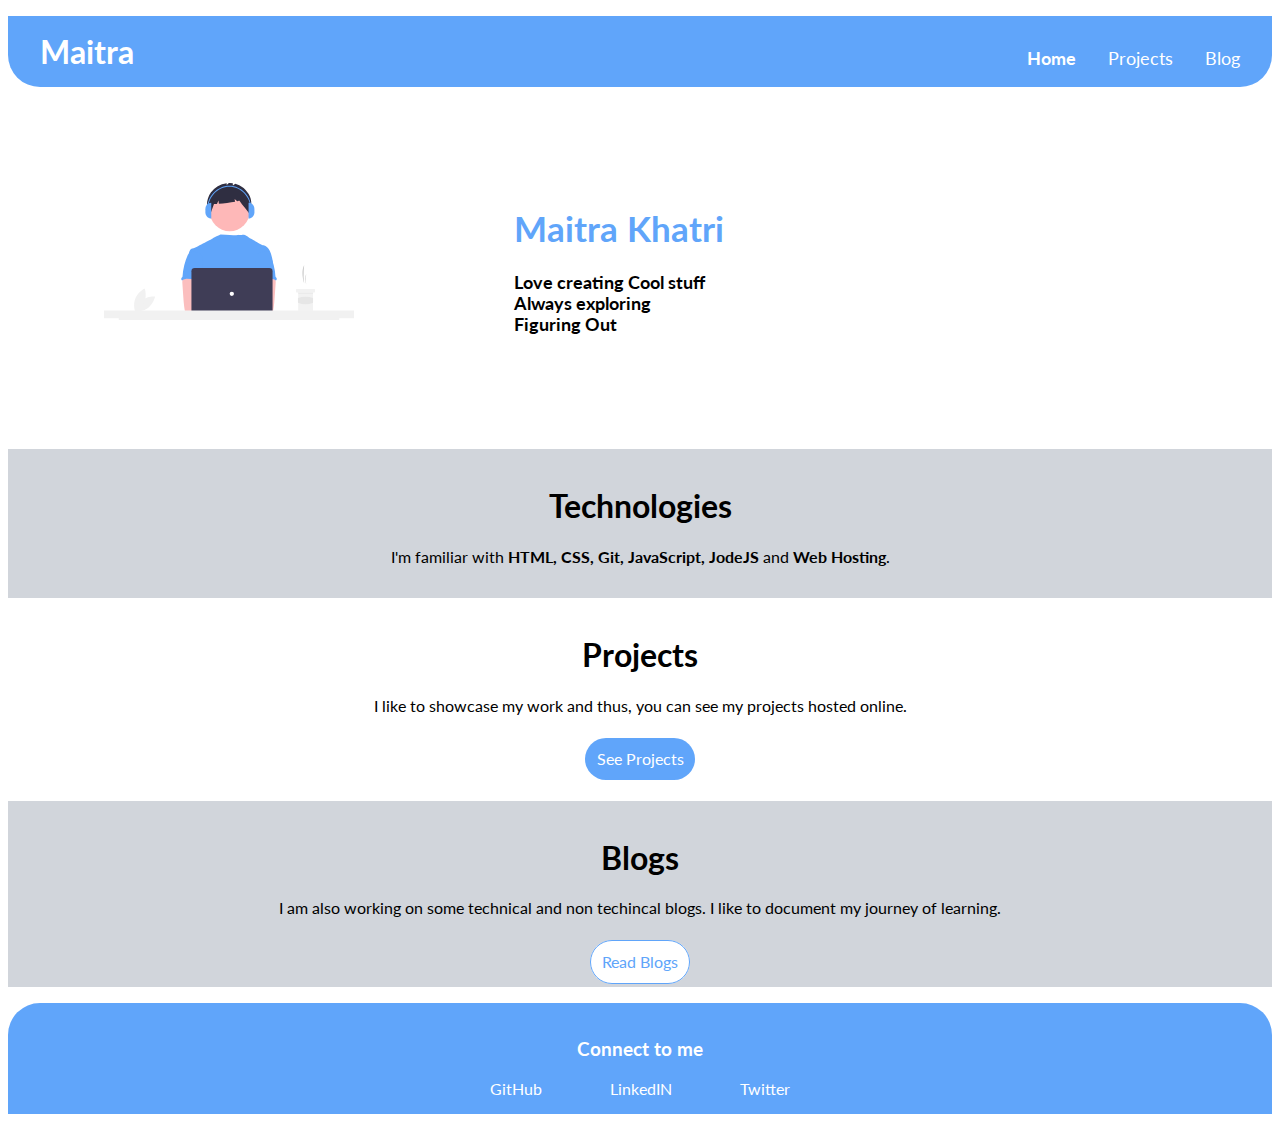
==== index.html @ 6296bd2e "nothing" ====
<!DOCTYPE html>
<html lang="en">
<head>
    <meta charset="UTF-8">
    <meta http-equiv="X-UA-Compatible" content="IE=edge">
    <meta name="viewport" content="width=device-width, initial-scale=1.0">
    <title>Maitra's Portfolio</title>
    <link href="styles.css" rel="stylesheet" /> 
</head>
<body>
    
<!-- Nav Bar-->

    <div class="navbar">
        
        
        <ul class="unordered">
            <a class="nav-header" href="link"> Maitra</a>
            <a class="links" href="blogs.html"> Blog</a>
            <a class="links" href="projects.html"> Projects</a>
            <a class="links" id="active" href="index.html"> Home</a> 
        </ul>


    </div>

    <header>

        <img class="image" src="coder.svg"> 
        <h1 class="header-title">Maitra Khatri</h1>
        <p class="header-text">Love creating Cool stuff <br>Always exploring <br>Figuring Out </p>

    </header>

    <section class="tech">

        <h1>Technologies</h1>
        <p> I'm familiar with <b>HTML, CSS, Git, JavaScript, JodeJS</b> and <b>Web Hosting</b>.</p>

    </section>

    <section class="projects">

        <h1>Projects</h1>
        <p> I like to showcase my work and thus, you can see my projects hosted online.</p>
        <br><a href="projects.html" class="primary-btn"> See Projects</a>
    </section>

    <section class="blogs">

        <h1>Blogs</h1>
        <p> I am also working on some technical and non techincal blogs. I like to document my journey of learning. </p>
        <br><a href="blogs.html" class="secondary-btn"> Read Blogs</a>
    </section>

    <footer class="footer">
        
        
        <ul class="unordered">
            <h3 class="footer-title"> Connect to me </h3>
            <a class="footer-links" href="https://github.com/maitrakhatri" > GitHub</a> 
            <a class="footer-links" href="https://www.linkedin.com/in/maitrakhatri/" > LinkedIN</a> 
            <a class="footer-links" href="https://twitter.com/maitrakhatri" > Twitter</a> 
        </ul>


    </footer>

</body>
</html>
---- styles.css ----
@import url('https://fonts.googleapis.com/css2?family=Lato:wght@500&display=swap');

:root {
    --bg-color: white;
    --plight: #93C5FD;
    --pdark: #60A5FA;
    --pfont: Lato;
    --offwhite: #D1D5DB;

}

body {
        background-color: var(--bg-color);
        font-family: var(--pfont)
}

.navbar {
    background-color: var(--pdark);
    max-height: 200px;
    border-bottom-left-radius: 2rem;
    border-bottom-right-radius: 2rem;
    
}

.nav-header {
    color: white;
    font-size: 2rem;
    text-align: left;
    text-decoration-line: none;
    font-weight: bold;
    padding-left: 1rem ;
}

.unordered {
    list-style: none;
    padding: 1rem;
}

.unordered .links {
    padding: 1rem;
    color: white;
    text-decoration-line: none;
    font-size: 1rem;
    float: right;
    font-size: 1.1rem;
}

#active {
    font-weight: bolder;
}

span {
    color: var(--pdark);
}

header {
    background-color: var(--bg-color);
    padding: 4rem;
    margin: 2rem;
    font-weight: bold;
    font-size: 1.1rem;
}

.image {
    max-width: 250px;
    float: left;
    padding-right: 10rem;
}

.header-title {
    color: var(--pdark);
}

.tech {
    padding: 1rem;
    background-color: var(--offwhite);
    text-align: center;
}

.projects {
    padding: 1rem;
    text-align: center;
}

.primary-btn {
    text-decoration-line: none;
    background-color: var(--pdark);
    padding: .7rem;
    border-radius: 2rem;
    color: white;
    
}

.blogs {
    padding: 1rem;
    margin-top: 1rem;
    background-color: var(--offwhite);
    text-align: center;
}

.secondary-btn {
    text-decoration-line: none;
    background-color: white;
    padding: .7rem;
    border-radius: 2rem;
    color: var(--pdark);
    border-style: solid;
    border-width: thin;
    margin: 1rem;
}

.footer {
    background-color: var(--pdark);
    max-height: 125px;
    border-top-left-radius: 2rem;
    border-top-right-radius: 2rem;
    text-align: center;
}

.footer-title {
    color: white;

}

.footer-links {
    color: white;
    text-decoration-line: none;
    padding: 2rem;
}

.project-ow {
    padding: 1rem;
    background-color: var(--offwhite);
    border-radius: 2rem;
    margin: auto;
    max-height: 250px;
    text-align: center;
}

.project-w {
    padding: 1rem;
    border-radius: 2rem;
    text-align: center;
    
}

.blog-ow {
    padding: 3rem;
    background-color: var(--offwhite);
    border-radius: 2rem;
    margin: auto;
    max-height: 250px;
}
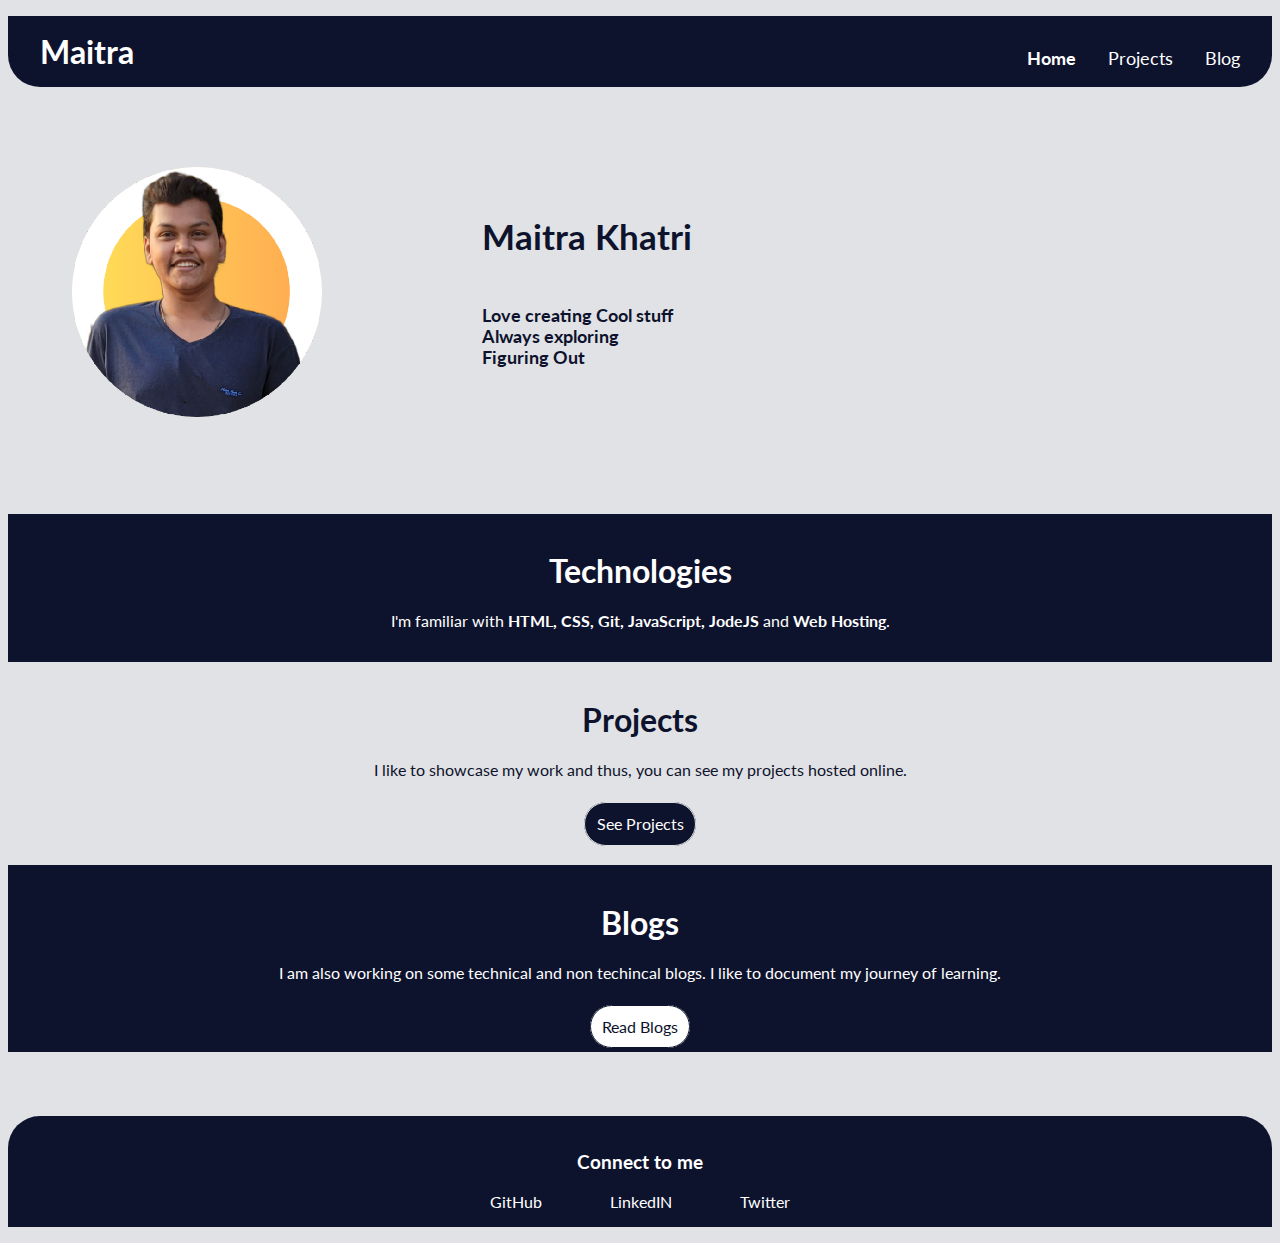
==== commit 41c3921a: "updated the colour scheme" ====
--- a/index.html
+++ b/index.html
@@ -26,7 +26,7 @@
 
     <header>
 
-        <img class="image" src="coder.svg"> 
+        <img class="image" src="picture.png"> 
         <h1 class="header-title">Maitra Khatri</h1>
         <p class="header-text">Love creating Cool stuff <br>Always exploring <br>Figuring Out </p>
 
--- a/styles.css
+++ b/styles.css
@@ -1,17 +1,18 @@
 @import url('https://fonts.googleapis.com/css2?family=Lato:wght@500&display=swap');
 
 :root {
-    --bg-color: white;
-    --plight: #93C5FD;
-    --pdark: #60A5FA;
+    --bg-color: #E1E2E5;
+    --pdark: #0E132D;
     --pfont: Lato;
-    --offwhite: #D1D5DB;
+    --offwhite: #0E132D;
 
 }
 
 body {
         background-color: var(--bg-color);
-        font-family: var(--pfont)
+        font-family: var(--pfont);
+        color: white;
+        
 }
 
 .navbar {
@@ -56,7 +57,7 @@
 header {
     background-color: var(--bg-color);
     padding: 4rem;
-    margin: 2rem;
+    margin-bottom: 4rem;
     font-weight: bold;
     font-size: 1.1rem;
 }
@@ -65,11 +66,16 @@
     max-width: 250px;
     float: left;
     padding-right: 10rem;
+    
 }
 
-.header-title {
+.header-title, .header-text {
+    margin-top: 3rem;
     color: var(--pdark);
+    
 }
+
+
 
 .tech {
     padding: 1rem;
@@ -80,6 +86,7 @@
 .projects {
     padding: 1rem;
     text-align: center;
+    color: var(--pdark);
 }
 
 .primary-btn {
@@ -88,6 +95,10 @@
     padding: .7rem;
     border-radius: 2rem;
     color: white;
+    border-style: solid;
+    border-color: var(--bg-color);
+    border-width: thin;
+    margin: 1rem;
     
 }
 
@@ -115,6 +126,7 @@
     border-top-left-radius: 2rem;
     border-top-right-radius: 2rem;
     text-align: center;
+    margin-top: 4rem;
 }
 
 .footer-title {
@@ -132,7 +144,7 @@
     padding: 1rem;
     background-color: var(--offwhite);
     border-radius: 2rem;
-    margin: auto;
+    margin-bottom: 1re;
     max-height: 250px;
     text-align: center;
 }
@@ -141,7 +153,7 @@
     padding: 1rem;
     border-radius: 2rem;
     text-align: center;
-    
+    color: var(--pdark);
 }
 
 .blog-ow {
@@ -150,4 +162,5 @@
     border-radius: 2rem;
     margin: auto;
     max-height: 250px;
-}+}
+
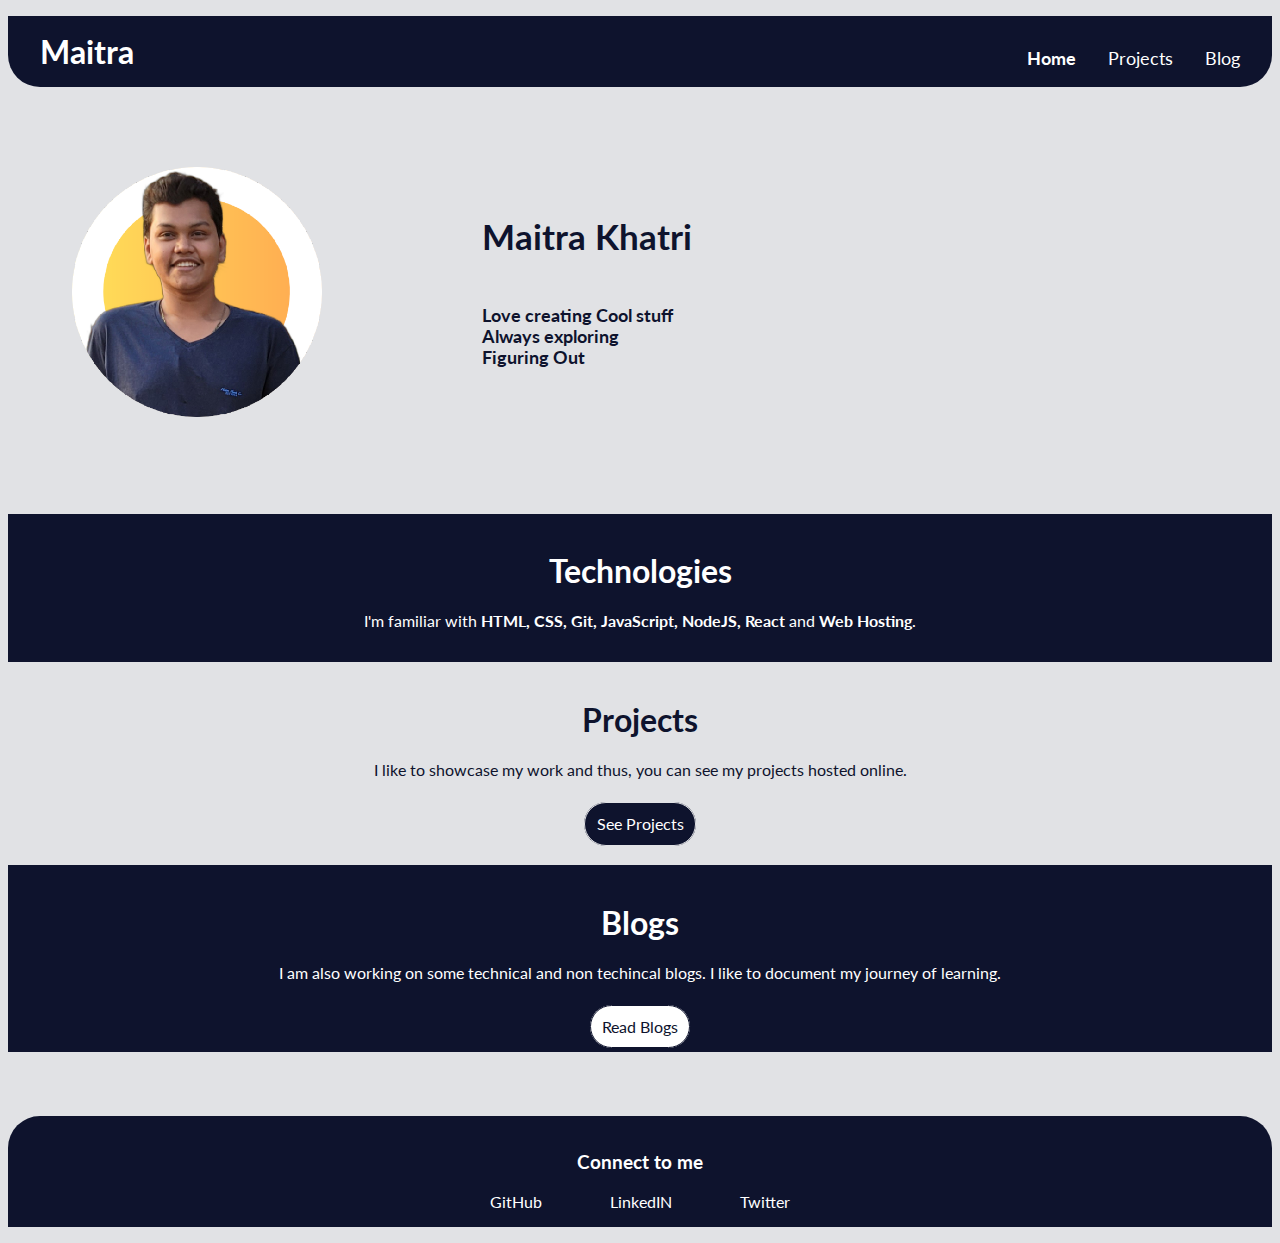
==== commit d3ec8e46: "added latest projects" ====
--- a/index.html
+++ b/index.html
@@ -15,7 +15,7 @@
         
         
         <ul class="unordered">
-            <a class="nav-header" href="link"> Maitra</a>
+            <a class="nav-header" href="index.html"> Maitra</a>
             <a class="links" href="blogs.html"> Blog</a>
             <a class="links" href="projects.html"> Projects</a>
             <a class="links" id="active" href="index.html"> Home</a> 
@@ -35,7 +35,7 @@
     <section class="tech">
 
         <h1>Technologies</h1>
-        <p> I'm familiar with <b>HTML, CSS, Git, JavaScript, JodeJS</b> and <b>Web Hosting</b>.</p>
+        <p> I'm familiar with <b>HTML, CSS, Git, JavaScript, NodeJS, React</b> and <b>Web Hosting</b>.</p>
 
     </section>
 
--- a/styles.css
+++ b/styles.css
@@ -144,17 +144,18 @@
     padding: 1rem;
     background-color: var(--offwhite);
     border-radius: 2rem;
-    margin-bottom: 1re;
+    margin-bottom: 2rem;
     max-height: 250px;
     text-align: center;
+    margin-right: 2rem;
 }
 
-.project-w {
+/* .project-w {
     padding: 1rem;
     border-radius: 2rem;
     text-align: center;
     color: var(--pdark);
-}
+} */
 
 .blog-ow {
     padding: 3rem;
@@ -164,3 +165,7 @@
     max-height: 250px;
 }
 
+ul {
+    list-style: none;
+}
+
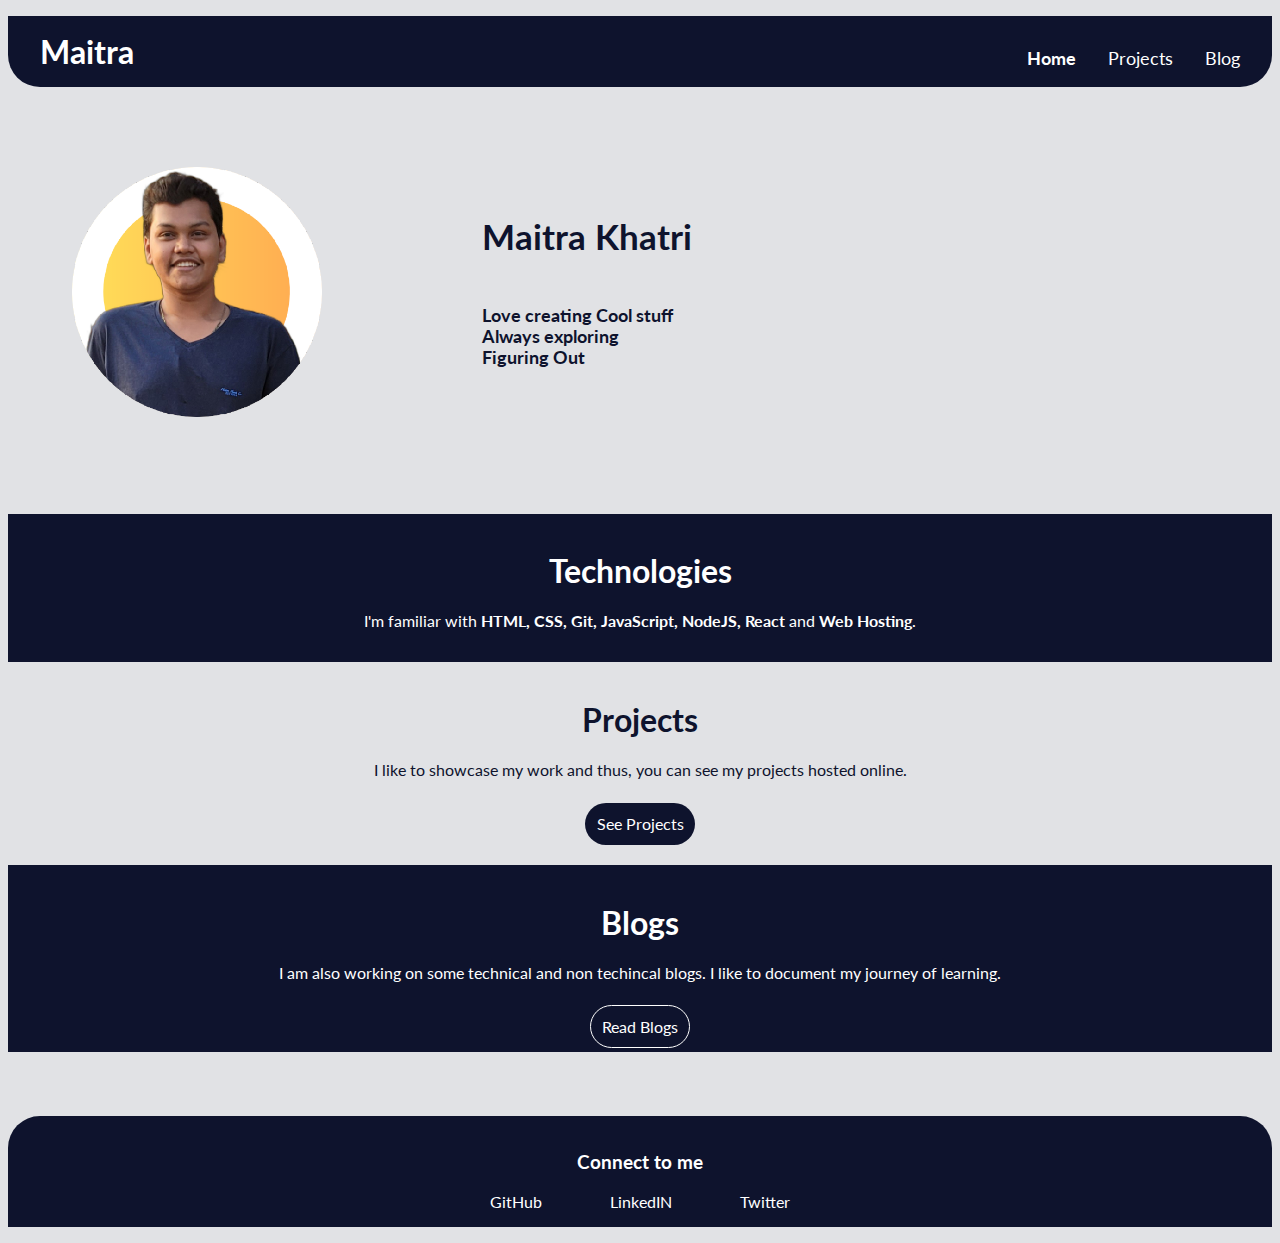
==== commit 8a1fd92e: "all links open in new tab except navbar links" ====
--- a/index.html
+++ b/index.html
@@ -6,6 +6,7 @@
     <meta name="viewport" content="width=device-width, initial-scale=1.0">
     <title>Maitra's Portfolio</title>
     <link href="styles.css" rel="stylesheet" /> 
+    <base target="_blank">
 </head>
 <body>
     
@@ -15,10 +16,10 @@
         
         
         <ul class="unordered">
-            <a class="nav-header" href="index.html"> Maitra</a>
-            <a class="links" href="blogs.html"> Blog</a>
-            <a class="links" href="projects.html"> Projects</a>
-            <a class="links" id="active" href="index.html"> Home</a> 
+            <a class="nav-header" href="index.html" target="_self"> Maitra</a>
+            <a class="links" href="blogs.html" target="_self"> Blog</a>
+            <a class="links" href="projects.html" target="_self"> Projects</a>
+            <a class="links" id="active" href="index.html" target="_self"> Home</a> 
         </ul>
 
 
@@ -43,7 +44,7 @@
 
         <h1>Projects</h1>
         <p> I like to showcase my work and thus, you can see my projects hosted online.</p>
-        <br><a href="projects.html" class="primary-btn"> See Projects</a>
+        <br><a href="projects.html" class="primary-btn" target="blank" > See Projects</a>
     </section>
 
     <section class="blogs">
--- a/styles.css
+++ b/styles.css
@@ -91,10 +91,10 @@
 
 .primary-btn {
     text-decoration-line: none;
-    background-color: var(--pdark);
+    background-color: white;
     padding: .7rem;
     border-radius: 2rem;
-    color: white;
+    color: var(--pdark);
     border-style: solid;
     border-color: var(--bg-color);
     border-width: thin;
@@ -111,10 +111,10 @@
 
 .secondary-btn {
     text-decoration-line: none;
-    background-color: white;
+    background-color: var(--pdark);
     padding: .7rem;
     border-radius: 2rem;
-    color: var(--pdark);
+    color: white;
     border-style: solid;
     border-width: thin;
     margin: 1rem;
@@ -145,17 +145,10 @@
     background-color: var(--offwhite);
     border-radius: 2rem;
     margin-bottom: 2rem;
-    max-height: 250px;
     text-align: center;
     margin-right: 2rem;
 }
 
-/* .project-w {
-    padding: 1rem;
-    border-radius: 2rem;
-    text-align: center;
-    color: var(--pdark);
-} */
 
 .blog-ow {
     padding: 3rem;
@@ -169,3 +162,12 @@
     list-style: none;
 }
 
+.project-ow a {
+    font-size: small;
+}
+
+.projects a {
+    background-color: var(--pdark);
+    color: white;
+    border: none;
+}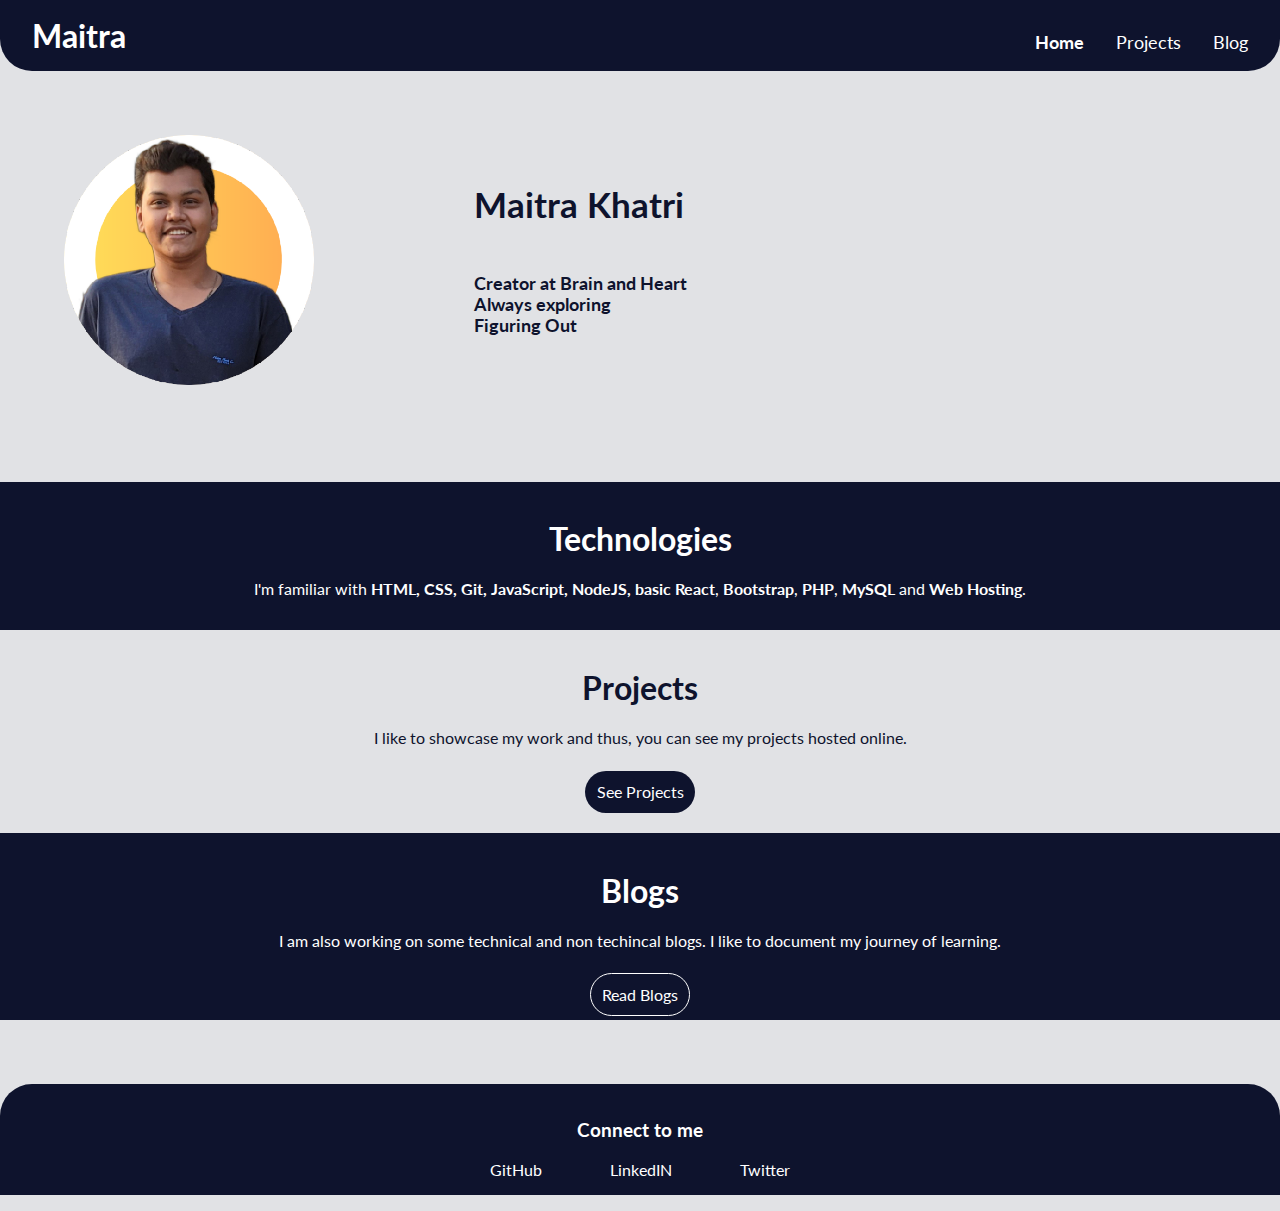
==== commit bf342ad8: "updated my known tech stack" ====
--- a/index.html
+++ b/index.html
@@ -29,14 +29,14 @@
 
         <img class="image" src="picture.png"> 
         <h1 class="header-title">Maitra Khatri</h1>
-        <p class="header-text">Love creating Cool stuff <br>Always exploring <br>Figuring Out </p>
+        <p class="header-text">Creator at Brain and Heart <br>Always exploring <br>Figuring Out </p>
 
     </header>
 
     <section class="tech">
 
         <h1>Technologies</h1>
-        <p> I'm familiar with <b>HTML, CSS, Git, JavaScript, NodeJS, React</b> and <b>Web Hosting</b>.</p>
+        <p> I'm familiar with <b>HTML, CSS, Git, JavaScript, NodeJS, basic React</b>, <b>Bootstrap</b>, <b>PHP</b>, <b>MySQL</b> and <b>Web Hosting</b>.</p>
 
     </section>
 
--- a/styles.css
+++ b/styles.css
@@ -9,9 +9,10 @@
 }
 
 body {
-        background-color: var(--bg-color);
-        font-family: var(--pfont);
-        color: white;
+    background-color: var(--bg-color);
+    font-family: var(--pfont);
+    color: white;
+    margin: 0%;
         
 }
 
@@ -35,6 +36,7 @@
 .unordered {
     list-style: none;
     padding: 1rem;
+    margin: 0;
 }
 
 .unordered .links {
@@ -127,6 +129,7 @@
     border-top-right-radius: 2rem;
     text-align: center;
     margin-top: 4rem;
+    margin-bottom: 0%;
 }
 
 .footer-title {
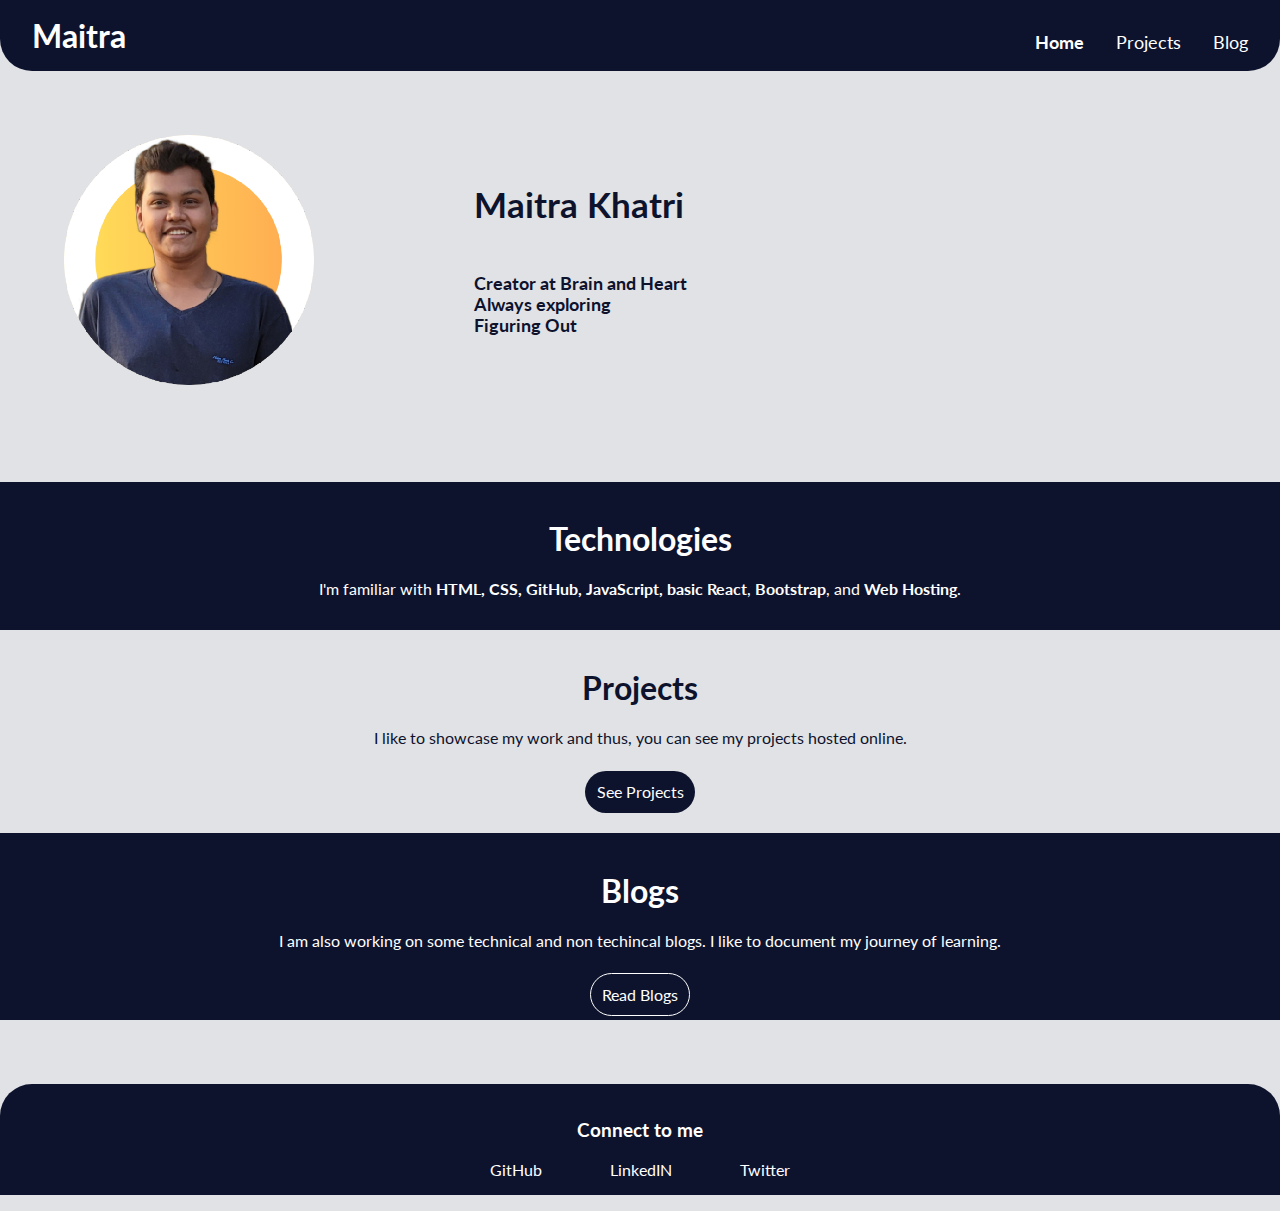
==== commit 6df59120: "removed irrelevant things" ====
--- a/index.html
+++ b/index.html
@@ -4,7 +4,9 @@
     <meta charset="UTF-8">
     <meta http-equiv="X-UA-Compatible" content="IE=edge">
     <meta name="viewport" content="width=device-width, initial-scale=1.0">
-    <title>Maitra's Portfolio</title>
+    <title>Maitra Khatri | Portfolio</title>
+    <meta name="title" content="Maitra Khatri | Portfolio">
+    <meta name="description" content="Web Developer | Creator at Brain and Heart">
     <link href="styles.css" rel="stylesheet" /> 
     <base target="_blank">
 </head>
@@ -36,7 +38,7 @@
     <section class="tech">
 
         <h1>Technologies</h1>
-        <p> I'm familiar with <b>HTML, CSS, Git, JavaScript, NodeJS, basic React</b>, <b>Bootstrap</b>, <b>PHP</b>, <b>MySQL</b> and <b>Web Hosting</b>.</p>
+        <p> I'm familiar with <b>HTML, CSS, GitHub, JavaScript, basic React</b>, <b>Bootstrap</b>, and <b>Web Hosting</b>.</p>
 
     </section>
 
@@ -68,4 +70,4 @@
     </footer>
 
 </body>
-</html>+</html>
